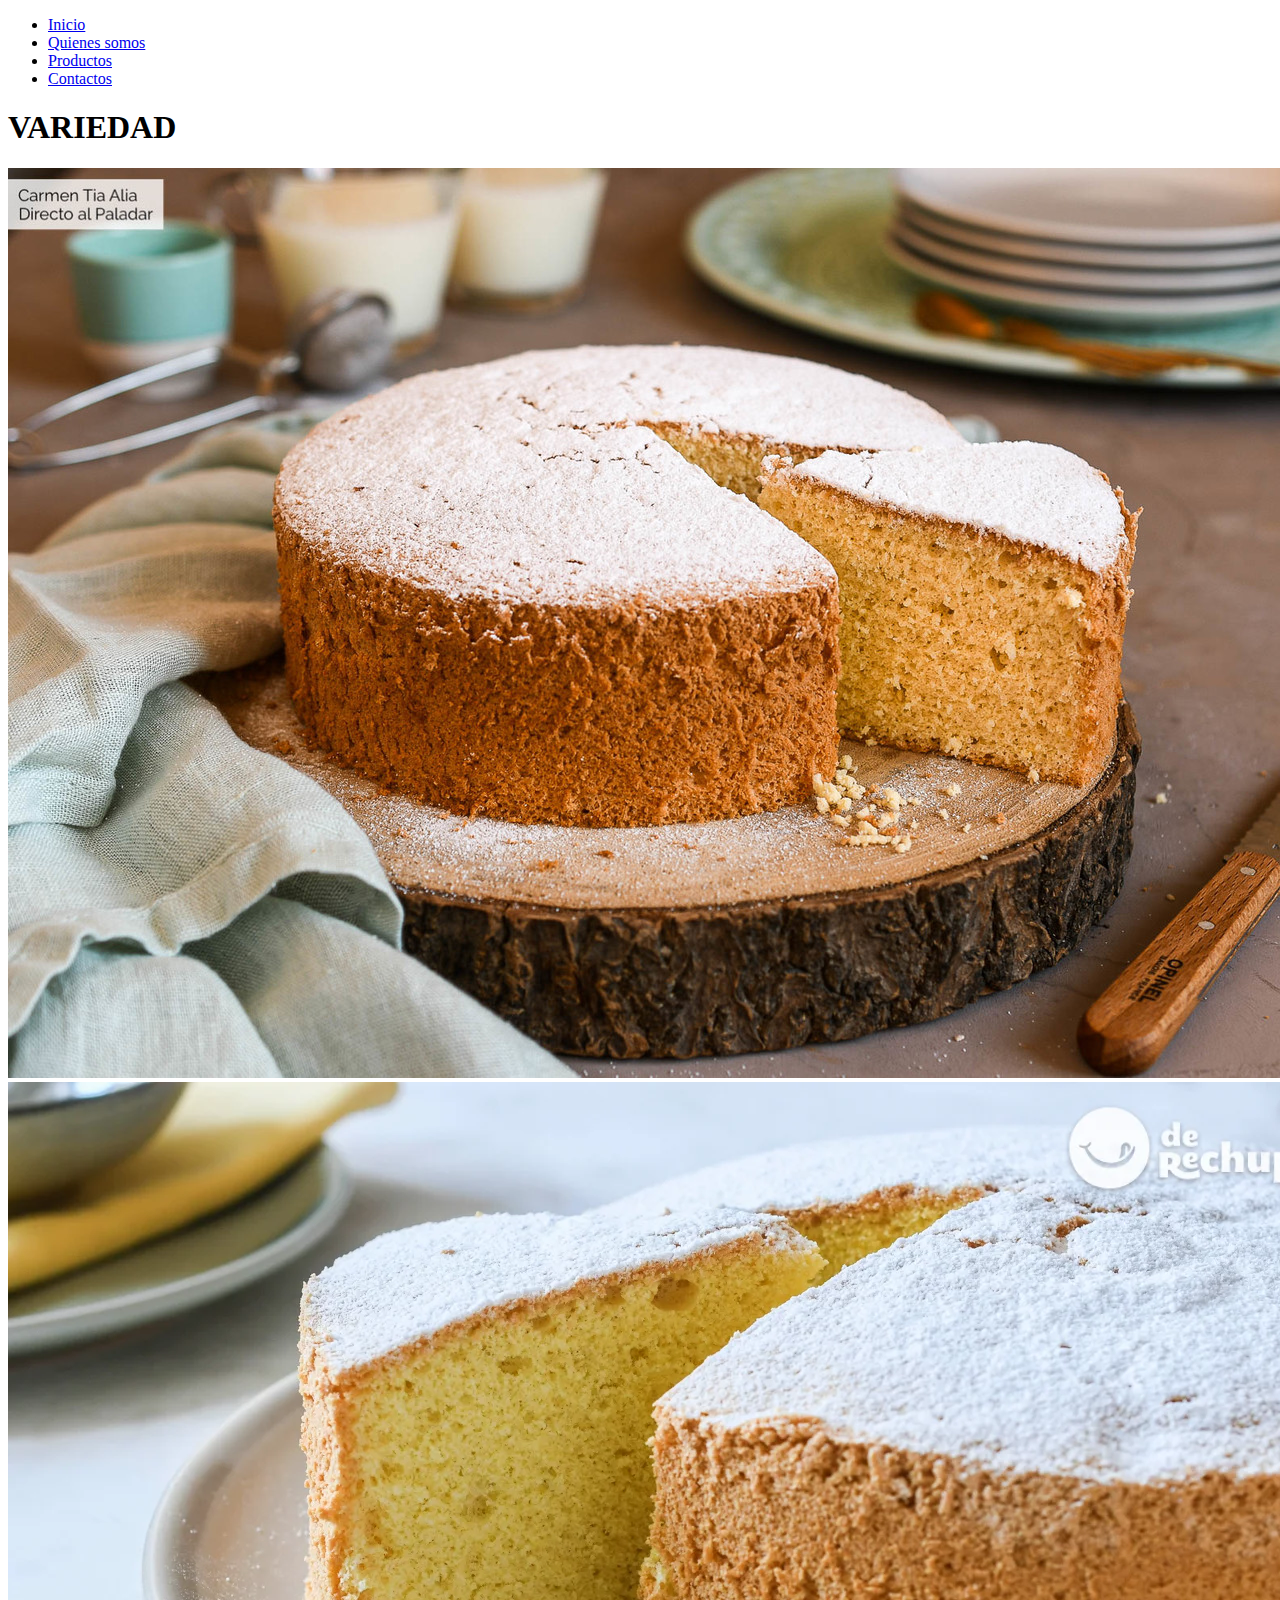
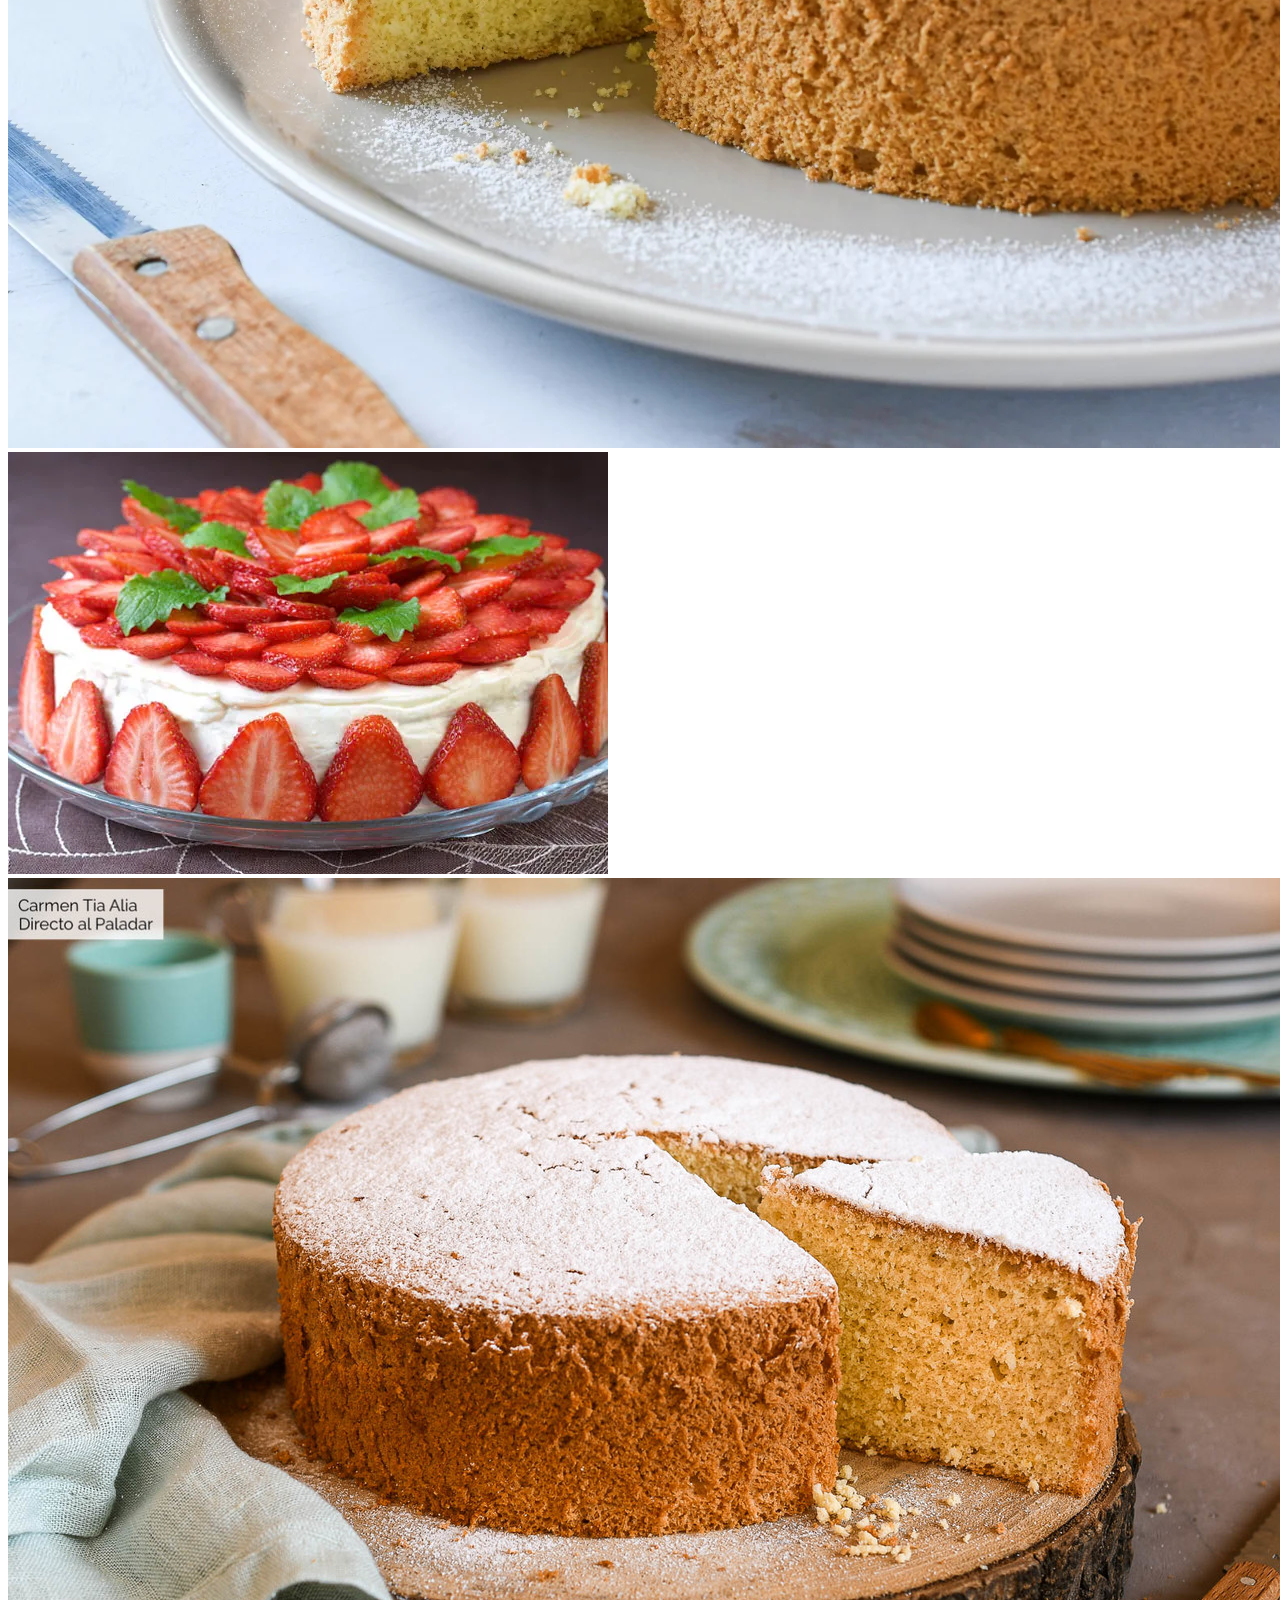
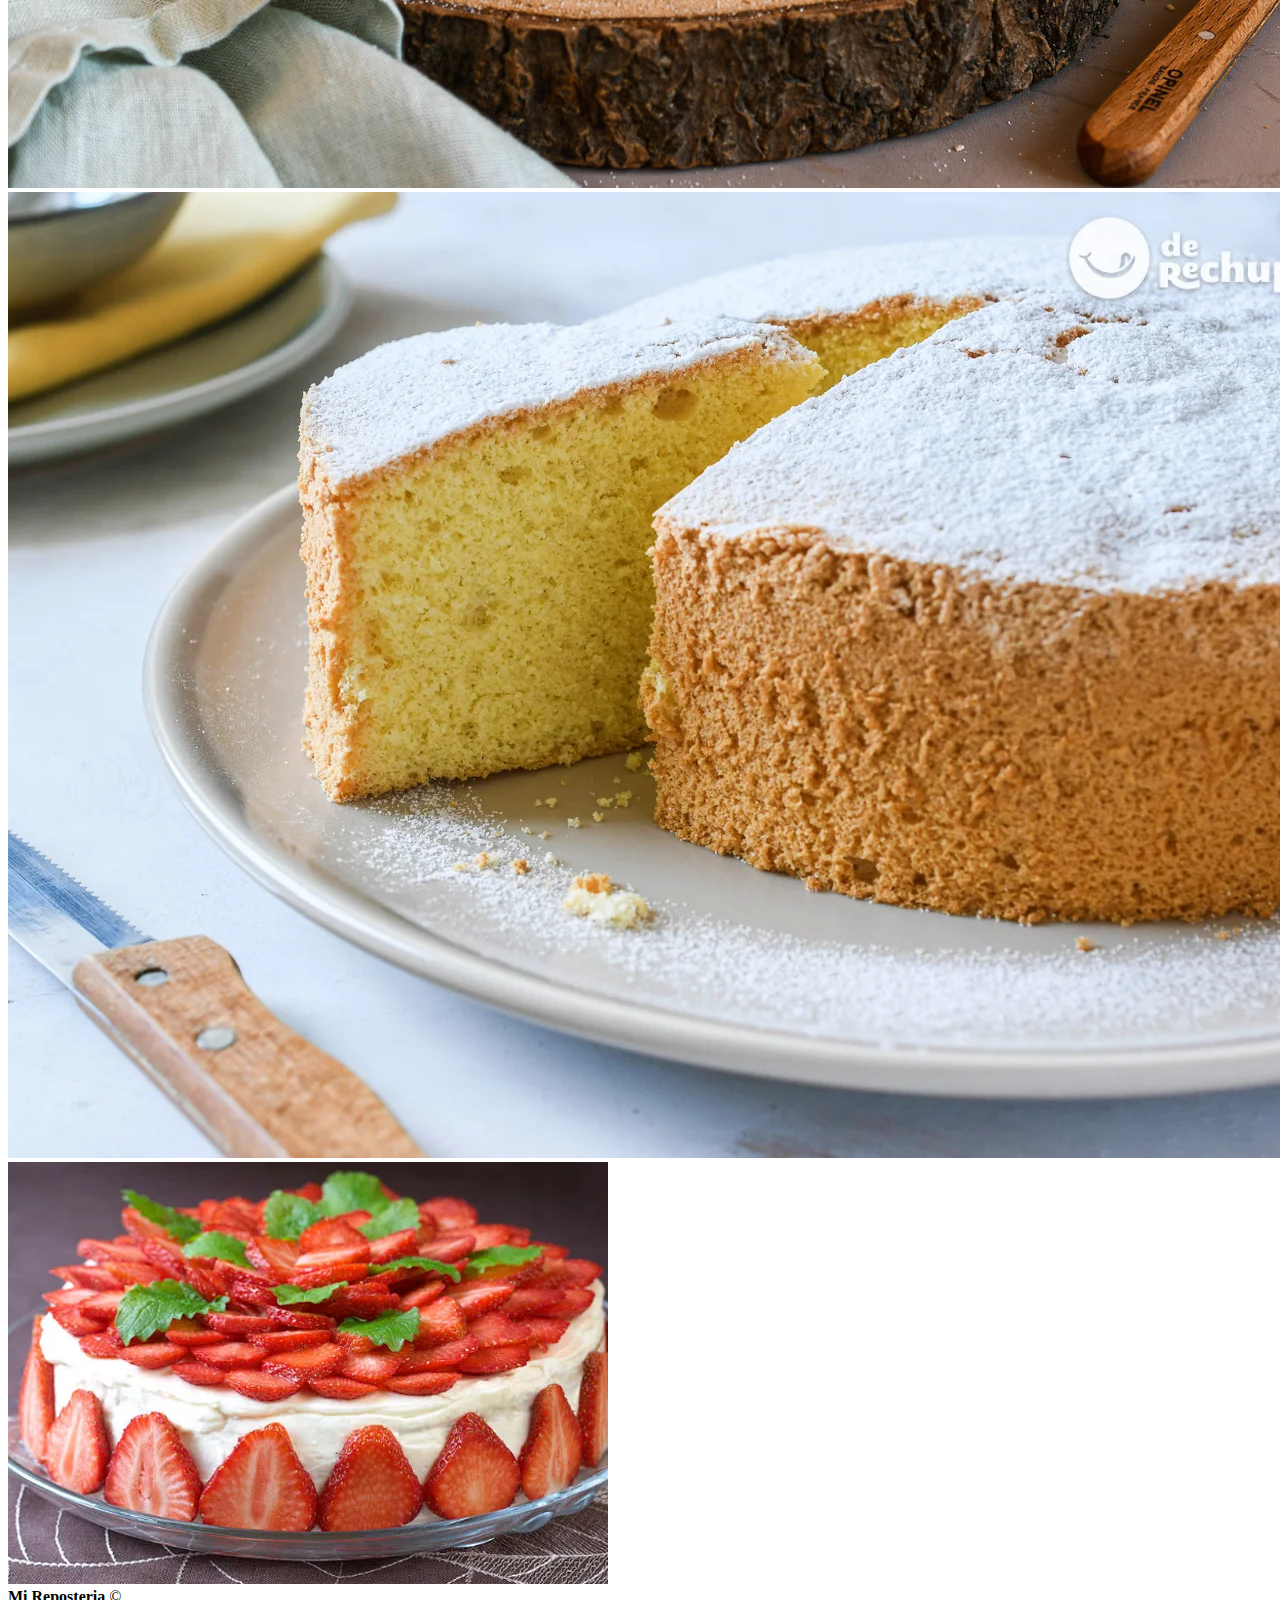
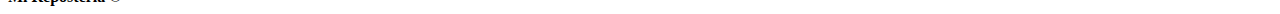
==== index.html @ bf93f4a4 "Add files via upload" ====
<!DOCTYPE html>
<html lang="en">
<head>
   <meta charset="UTF-8">
   <meta http-equiv="X-UA-Compatible" content="IE=edge">
   <meta name="viewport" content="width=device-width, initial-scale=1.0">
   <link rel="stylesheet" type="text/css" href="CSS/estilo2.css">
   <link rel="shortcut icon" href="R.png" type="image/x-icon">
   <title>Inicio</title>
</head>
<body>

   <header>
 

  <!--Menu-horizontal-->
   <nav id="menu-h">
       <ul>
           <li><a href="index.html">Inicio</a></li>
           <li><a href="index2.html">Quienes somos</a>
               <ul class="submenu">
                  
               </ul>
           </li>
           <li><a href="productos.html">Productos</a>
               <ul class="submenu">
               </ul>
           </li>
           <li><a href="Formulario.html">Contactos</a></li>
       </ul>
   </nav>
 </header>
  <!--Menu-horizontal-->




       <!--CONTENIDO-->
       <section id="contenidos">
        <h1>VARIEDAD</h1>
    
        <div class="container-slider">
            <div class="slider">
                <img src="img/B.jpg" alt="Imagen 1">
                <img src="img/b2.webp" alt="Imagen 2">
                <img src="img/b3.webp" alt="Imagen 3">
            </div>
            <div class="slider">
                <img src="img/B.jpg" alt="Imagen 4">
                <img src="img/b2.webp" alt="Imagen 5">
                <img src="img/b3.webp" alt="Imagen 6">
            </div>
        </div>
    </section>
    
      <!--slider-->
      <!--CONTENIDO-->
   
<!--PIE DE PAGINA-->
   <footer>
      <b>Mi Reposteria</b> &copy;  <br>
   </footer>
<!--PIE DE PAGINA-->

</body>
</html>
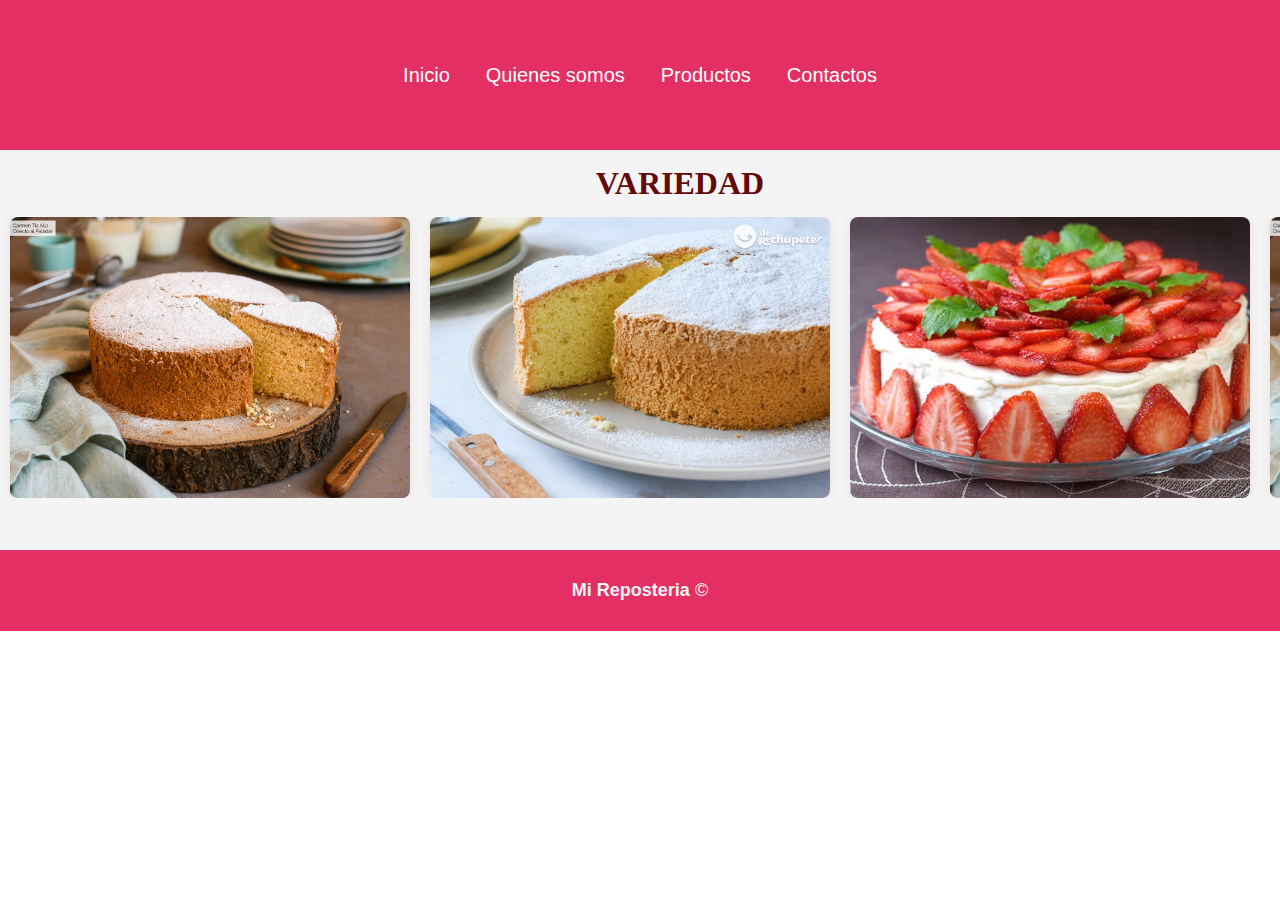
==== commit cd0fa3f2: "index.html" ====
--- a/index.html
+++ b/index.html
@@ -4,7 +4,7 @@
    <meta charset="UTF-8">
    <meta http-equiv="X-UA-Compatible" content="IE=edge">
    <meta name="viewport" content="width=device-width, initial-scale=1.0">
-   <link rel="stylesheet" type="text/css" href="CSS/estilo2.css">
+   <link rel="stylesheet" type="text/css" href="css/estilo2.css">
    <link rel="shortcut icon" href="R.png" type="image/x-icon">
    <title>Inicio</title>
 </head>
@@ -63,4 +63,4 @@
 <!--PIE DE PAGINA-->
 
 </body>
-</html>+</html>
--- a/css/estilo2.css
+++ b/css/estilo2.css
@@ -0,0 +1,149 @@
+*{
+   margin: 0;
+   padding: 0;
+}
+
+body{
+    background:#FFF;
+}
+
+
+/*CABECERA*/
+header{
+    max-width: 1700px;
+    min-height: 130px;
+    background: #ffffff;
+ }
+ #logo{
+   width: 17px;
+   float: left;
+   margin-top: 25px;
+ }
+
+ #logo img{
+   width: 200px;
+ }
+/*CABECERA*/
+
+/*DECO*/
+#Deco img{
+  padding: 3px;
+  margin-top: 30px;
+  float:right;
+  width:20px;
+  
+}
+
+/*DECO*/
+
+
+
+
+ /*MENU HORIZONTAL*/
+ #menu-h {
+  max-width: 1600px;
+  min-height: 150px;
+  background: #e42f65;
+  margin: 0 auto;
+  display: flex;
+  justify-content: center; /* Centra el contenido horizontalmente */
+  align-items: center; /* Centra el contenido verticalmente */
+}
+
+#menu-h ul {
+  list-style: none;
+  display: flex;
+  padding: 0;
+  margin: 0;
+}
+
+#menu-h a {
+  color: #fff;
+  display: block;
+  padding: 18px;
+  text-decoration: none;
+  background: #e42f65;
+  font-family: Arial, Helvetica, sans-serif;
+  font-size: 20px;
+}
+
+#menu-h a:hover {
+  background: #e150e6;
+}
+
+#menu-h ul ul {
+  display: none;
+  position: absolute;
+  padding: 0;
+  margin: 0;
+}
+
+#menu-h ul li:hover ul {
+  display: block;
+}
+
+ /*MENU HORIZONTAL*/
+
+
+/*CONTENIDO*/
+#contenidos {
+  width: 1360px;
+  min-height: 400px;
+  background: #f4f4f4;
+  overflow: hidden; /* Para ocultar el contenido que se desborda */
+}
+
+#contenidos h1 {
+  padding: 15px;
+  text-align: center;
+  color: #630b0b;
+}
+/*slider */
+.container-slider {
+  width: calc(500px * 3 + 20px * 2); /* Ancho total del slider */
+  display: flex; /* Para que los sliders estén en línea */
+  overflow: hidden; /* Ocultar el contenido que se desborda */
+}
+
+.slider {
+  display: flex; /* Para que las imágenes se muestren en línea */
+  animation: slide 10s linear infinite; /* Animación de desplazamiento */
+}
+
+img {
+  border-radius: 8px;
+  box-shadow: 0 0 10px rgba(163, 4, 4, 0.1);
+  width: 400px;
+  height: auto;
+  margin: 0 10px; /* Espacio entre las imágenes */
+}
+
+/* Animación de desplazamiento */
+@keyframes slide {
+  0% {
+      transform: translateX(0); 
+  }
+  100% {
+      transform: translateX(calc(-400px * 3 - 20px * 2)); /* Mover hacia la izquierda */
+  }
+}
+/*slider */
+/*CONTENIDO*/
+
+
+
+
+/*PIE DE PAGINA*/
+ footer{
+    max-width: 1600px;
+    background: #e42f65;
+    margin: 0 auto;
+    color: #f4f4f4;
+    text-align: center;
+    padding: 30px;
+    box-sizing: border-box;
+    font-family: Arial, Helvetica, sans-serif;
+    font-size: 18px;
+ }
+/*PIE DE PAGINA*/
+
